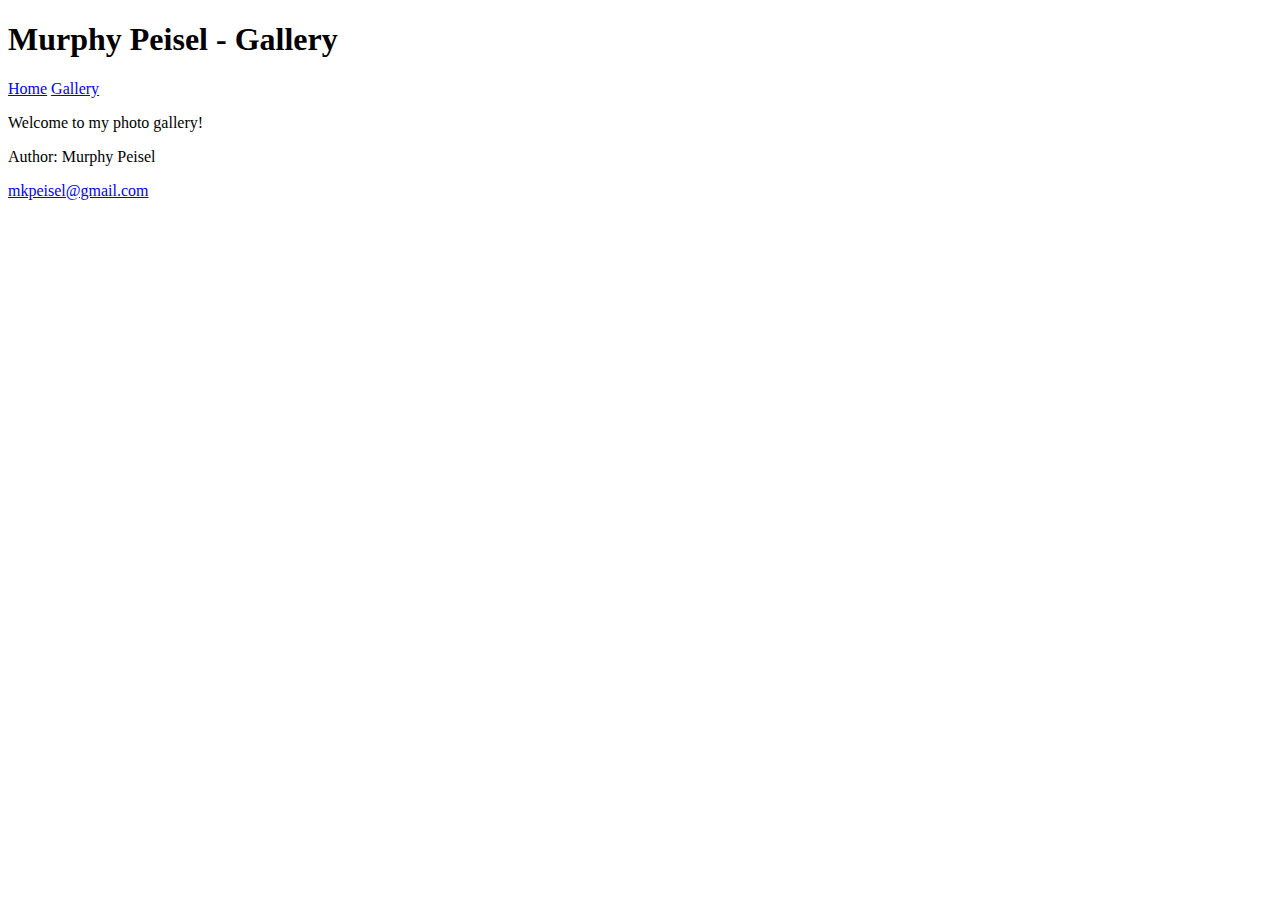
==== gallery/index.html @ fd10c292 "style gallery" ====
<!DOCTYPE html>
<html>
  <!--Head content-->
  <head>
    <title>Murphy Peisel</title>
    <meta name = "keywords" content = "Software Engineering, Photography, Resume"/>
    <meta name = "description" content = "Gallery of Murphy Peisel's photography."/>
    <meta name = "author" content = "Murphy Peisel"/>
    <meta http-equiv = "Content-Type" content = "text/html; charset = UTF-8"/>
    <link rel="icon" type="image/x-icon" sizes="32x32" href="/images/favicon.ico">
    <link rel="icon" type="image/png" sizes="32x32" href="/images/favicon-32x32.png">
    <link rel="icon" type="image/png" sizes="16x16" href="/images/favicon-16x16.png">
  </head>

  <!--Header content-->
  <div class="container">
    <header>
      <h1>Murphy Peisel - Gallery</h1>
      <nav>
        <a href="../">Home</a>
        <a href="/gallery/">Gallery</a>
      </nav>
    </header>
  </div>
  
  <!--Gallery page content.-->
  <main>
    <body>
      <p>Welcome to my photo gallery!</p>
    </body>
  </main>

  <!--Footer content-->
  <footer>
    <p>Author: Murphy Peisel</p>
    <a href="mailto:mkpeisel@gmail.com">mkpeisel@gmail.com</a></p>
  </footer>
</html>
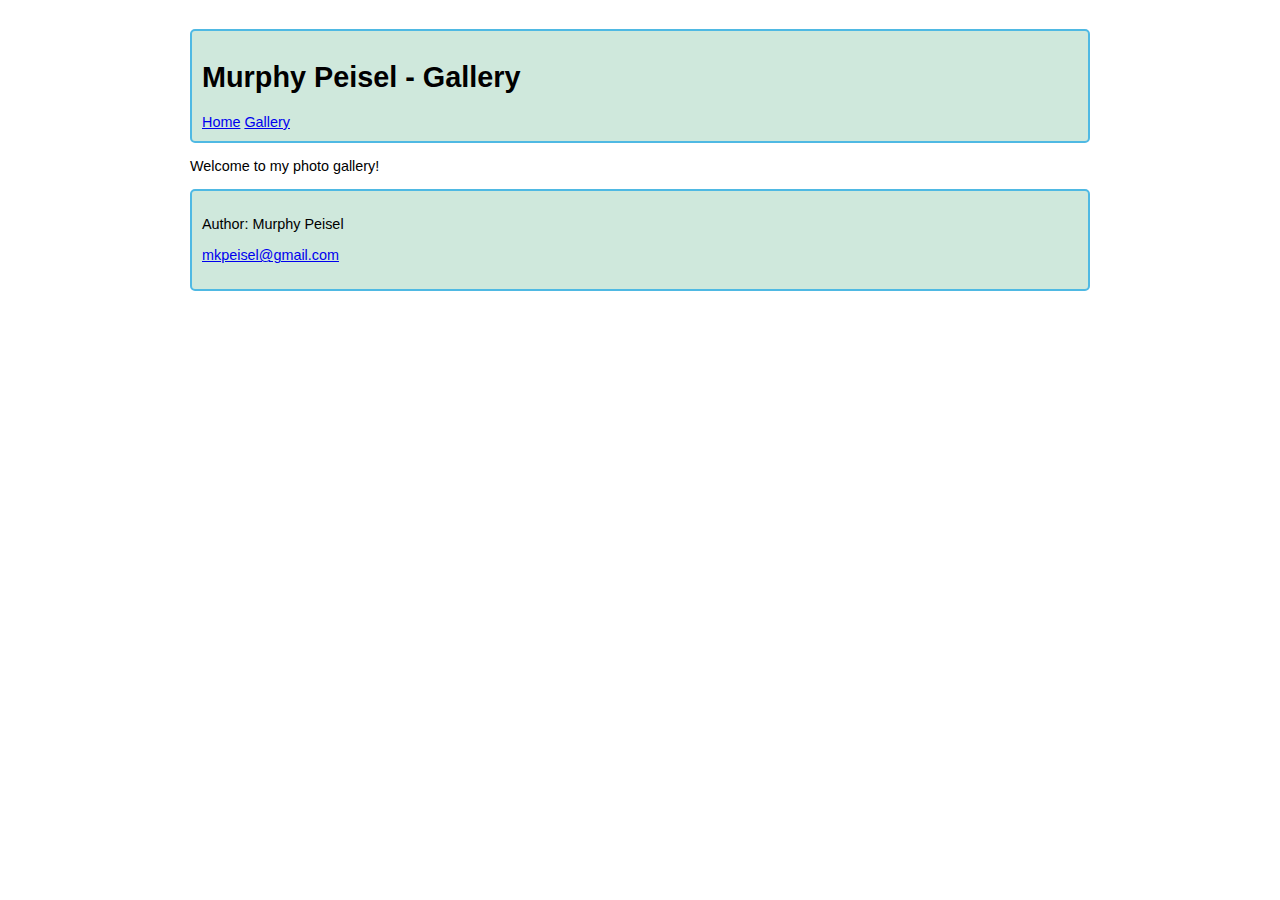
==== commit e3b04019: "fix gallery style" ====
--- a/gallery/index.html
+++ b/gallery/index.html
@@ -6,6 +6,7 @@
     <meta name = "keywords" content = "Software Engineering, Photography, Resume"/>
     <meta name = "description" content = "Gallery of Murphy Peisel's photography."/>
     <meta name = "author" content = "Murphy Peisel"/>
+    <link rel="stylesheet" href="../styles/index.css">
     <meta http-equiv = "Content-Type" content = "text/html; charset = UTF-8"/>
     <link rel="icon" type="image/x-icon" sizes="32x32" href="/images/favicon.ico">
     <link rel="icon" type="image/png" sizes="32x32" href="/images/favicon-32x32.png">
--- a/styles/index.css
+++ b/styles/index.css
@@ -0,0 +1,34 @@
+header {
+    grid-column: 1 / 3;
+    grid-row: 1;
+  }
+  
+  footer {
+    grid-column: 1 / 3;
+    grid-row: 3;
+  }
+  
+  body {
+    width: 90%;
+    max-width: 900px;
+    margin: 2em auto;
+    font:
+      0.9em/1.2 Arial,
+      Helvetica,
+      sans-serif;
+  }
+  
+  .container {
+    display: grid;
+    grid-template-columns: auto auto;
+    gap: 20px;
+  }
+  
+  header,
+  footer {
+    border-radius: 5px;
+    padding: 10px;
+    background-color: rgb(207 232 220);
+    border: 2px solid rgb(79 185 227);
+  } 
+  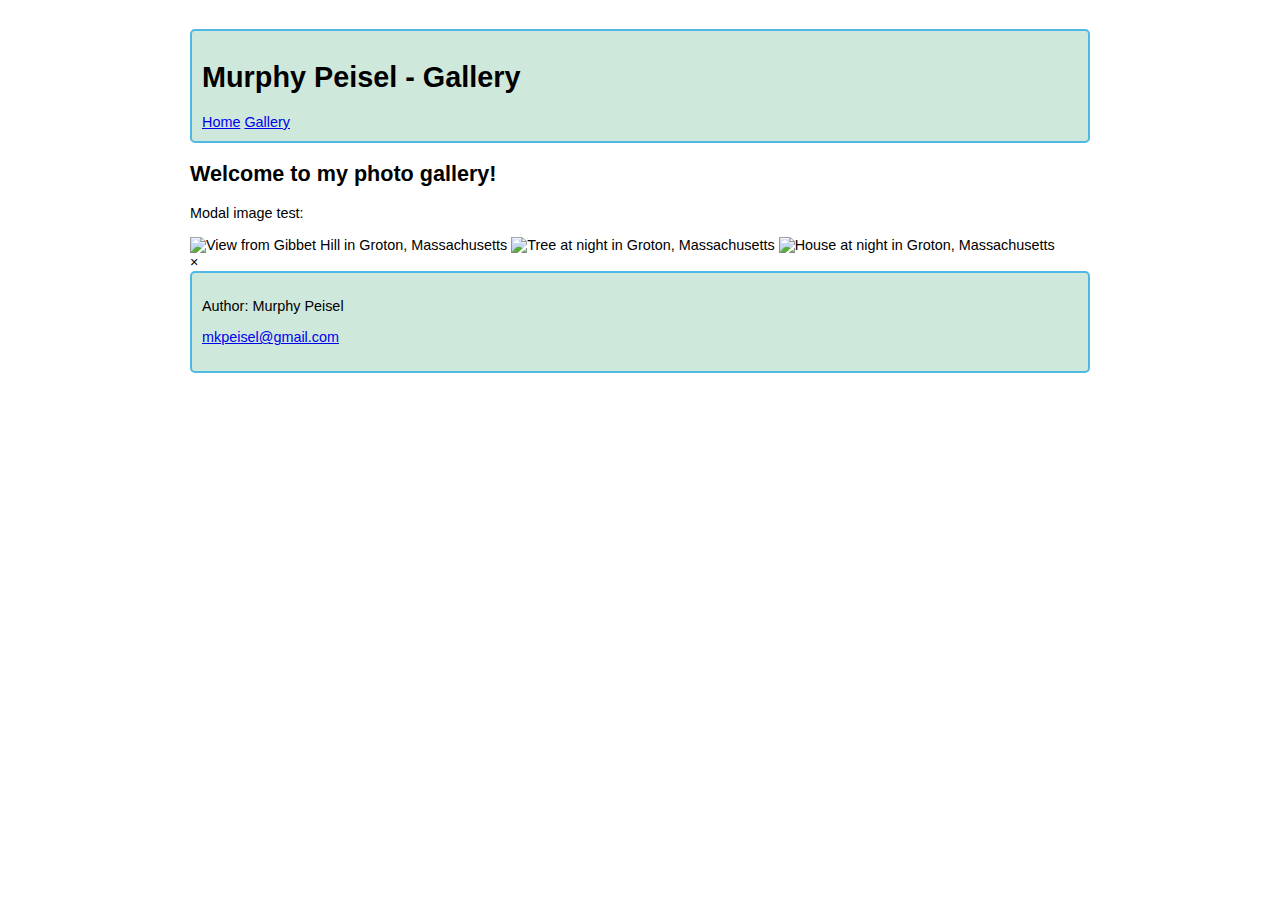
==== commit 69a26158: "add modal images to gallery" ====
--- a/gallery/index.html
+++ b/gallery/index.html
@@ -7,6 +7,7 @@
     <meta name = "description" content = "Gallery of Murphy Peisel's photography."/>
     <meta name = "author" content = "Murphy Peisel"/>
     <link rel="stylesheet" href="../styles/index.css">
+    <script src="../scripts/gallery.js"></script>
     <meta http-equiv = "Content-Type" content = "text/html; charset = UTF-8"/>
     <link rel="icon" type="image/x-icon" sizes="32x32" href="/images/favicon.ico">
     <link rel="icon" type="image/png" sizes="32x32" href="/images/favicon-32x32.png">
@@ -27,8 +28,16 @@
   <!--Gallery page content.-->
   <main>
     <body>
-      <p>Welcome to my photo gallery!</p>
-    </body>
+      <h2>Welcome to my photo gallery!</h2>
+      <p>Modal image test:</p>
+      <img class="myImages" id="myImg" src="../images/groton.jpg" alt="View from Gibbet Hill in Groton, Massachusetts" width="300" height="200">
+      <img class="myImages" id="myImg" src="../images/tree_night.jpg" alt="Tree at night in Groton, Massachusetts" width="300" height="200">
+      <img class="myImages" id="myImg" src="../images/house_night.jpg" alt="House at night in Groton, Massachusetts" width="300" height="200">
+      <div id="myModal" class="modal">
+        <span class="close">&times;</span>
+        <img class="modal-content" id="img01">
+        <div id="caption"></div>
+      </div>
   </main>
 
   <!--Footer content-->
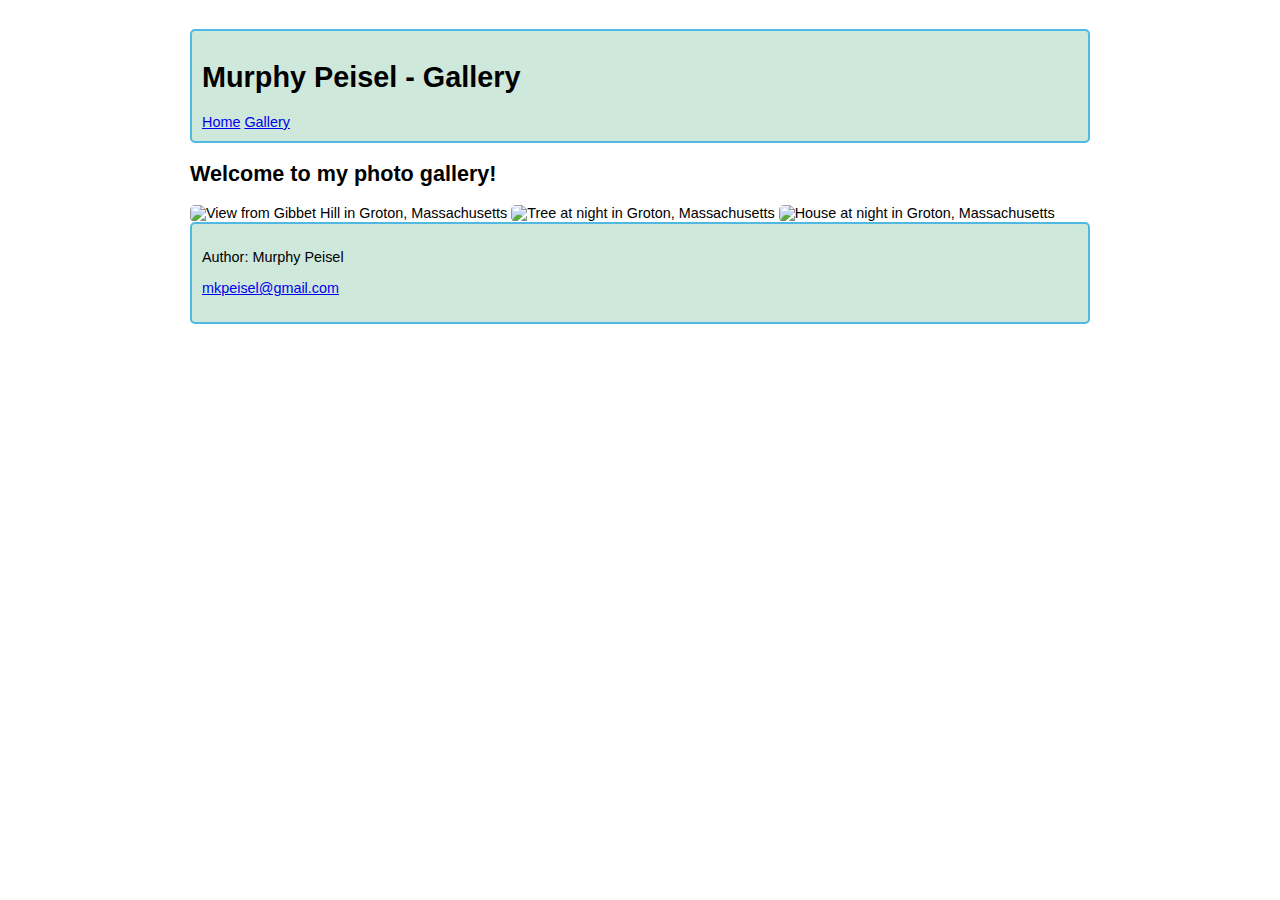
==== commit e4c87a3c: "added new ways to exit modal image" ====
--- a/gallery/index.html
+++ b/gallery/index.html
@@ -6,8 +6,7 @@
     <meta name = "keywords" content = "Software Engineering, Photography, Resume"/>
     <meta name = "description" content = "Gallery of Murphy Peisel's photography."/>
     <meta name = "author" content = "Murphy Peisel"/>
-    <link rel="stylesheet" href="../styles/index.css">
-    <script src="../scripts/gallery.js"></script>
+    <link rel="stylesheet" href="../styles/gallery.css">
     <meta http-equiv = "Content-Type" content = "text/html; charset = UTF-8"/>
     <link rel="icon" type="image/x-icon" sizes="32x32" href="/images/favicon.ico">
     <link rel="icon" type="image/png" sizes="32x32" href="/images/favicon-32x32.png">
@@ -28,16 +27,17 @@
   <!--Gallery page content.-->
   <main>
     <body>
-      <h2>Welcome to my photo gallery!</h2>
-      <p>Modal image test:</p>
-      <img class="myImages" id="myImg" src="../images/groton.jpg" alt="View from Gibbet Hill in Groton, Massachusetts" width="300" height="200">
-      <img class="myImages" id="myImg" src="../images/tree_night.jpg" alt="Tree at night in Groton, Massachusetts" width="300" height="200">
-      <img class="myImages" id="myImg" src="../images/house_night.jpg" alt="House at night in Groton, Massachusetts" width="300" height="200">
-      <div id="myModal" class="modal">
-        <span class="close">&times;</span>
-        <img class="modal-content" id="img01">
-        <div id="caption"></div>
-      </div>
+        <h2>Welcome to my photo gallery!</h2>
+        <img class="myImages" id="myImg" src="../images/groton.jpg" alt="View from Gibbet Hill in Groton, Massachusetts" width="300" height="200">
+        <img class="myImages" id="myImg" src="../images/tree_night.jpg" alt="Tree at night in Groton, Massachusetts" width="300" height="200">
+        <img class="myImages" id="myImg" src="../images/house_night.jpg" alt="House at night in Groton, Massachusetts" width="300" height="200">
+        <div id="myModal" class="modal">
+          <span class="close">&times;</span>
+          <img class="modal-content" id="img01">
+          <div id="caption"></div>
+        </div>
+        <script src="../scripts/gallery.js" defer></script>
+      </body>
   </main>
 
   <!--Footer content-->
--- a/styles/gallery.css
+++ b/styles/gallery.css
@@ -0,0 +1,118 @@
+/*GENERAL CSS*/
+header {
+    grid-column: 1 / 3;
+    grid-row: 1;
+  }
+  
+  footer {
+    grid-column: 1 / 3;
+    grid-row: 3;
+  }
+  
+  body {
+    width: 90%;
+    max-width: 900px;
+    margin: 2em auto;
+    font:
+      0.9em/1.2 Arial,
+      Helvetica,
+      sans-serif;
+  }
+  
+  .container {
+    display: grid;
+    grid-template-columns: auto auto;
+    gap: 20px;
+  }
+  
+  header,
+  footer {
+    border-radius: 5px;
+    padding: 10px;
+    background-color: rgb(207 232 220);
+    border: 2px solid rgb(79 185 227);
+  } 
+  
+/*MODAL IMAGE CSS*/
+#myImg {
+    border-radius: 5px;
+    cursor: pointer;
+    transition: 0.3s;
+  }
+  
+  #myImg:hover {
+    opacity: 0.7;
+  }
+  
+  .modal {
+    display: none;
+    /* Hidden by default */
+    position: fixed;
+    /* Stay in place */
+    z-index: 1;
+    /* Sit on top */
+    padding-top: 100px;
+    /* Location of the box */
+    left: 0;
+    top: 0;
+    width: 100%;
+    /* Full width */
+    height: 100%;
+    /* Full height */
+    overflow: auto;
+    /* Enable scroll if needed */
+    background-color: rgb(0, 0, 0);
+    /* Fallback color */
+    background-color: rgba(0, 0, 0, 0.9);
+    /* Black w/ opacity */
+  }
+  
+  .modal-content {
+    margin: auto;
+    display: block;
+    width: 80%;
+    max-width: 700px;
+  }
+  
+  #caption {
+    margin: auto;
+    display: block;
+    width: 80%;
+    max-width: 700px;
+    text-align: center;
+    color: #ccc;
+    padding: 10px 0;
+    height: 150px;
+  }
+  
+  @keyframes zoom {
+    from {
+      transform: scale(0)
+    }
+    to {
+      transform: scale(1)
+    }
+  }
+  
+  .close {
+    position: absolute;
+    top: 15px;
+    right: 35px;
+    color: #f1f1f1;
+    font-size: 40px;
+    font-weight: bold;
+    transition: 0.3s;
+  }
+  
+  .close:hover,
+  .close:focus {
+    color: #bbb;
+    text-decoration: none;
+    cursor: pointer;
+  }
+  
+  @media only screen and (max-width: 700px) {
+    .modal-content {
+      width: 100%;
+    }
+  }
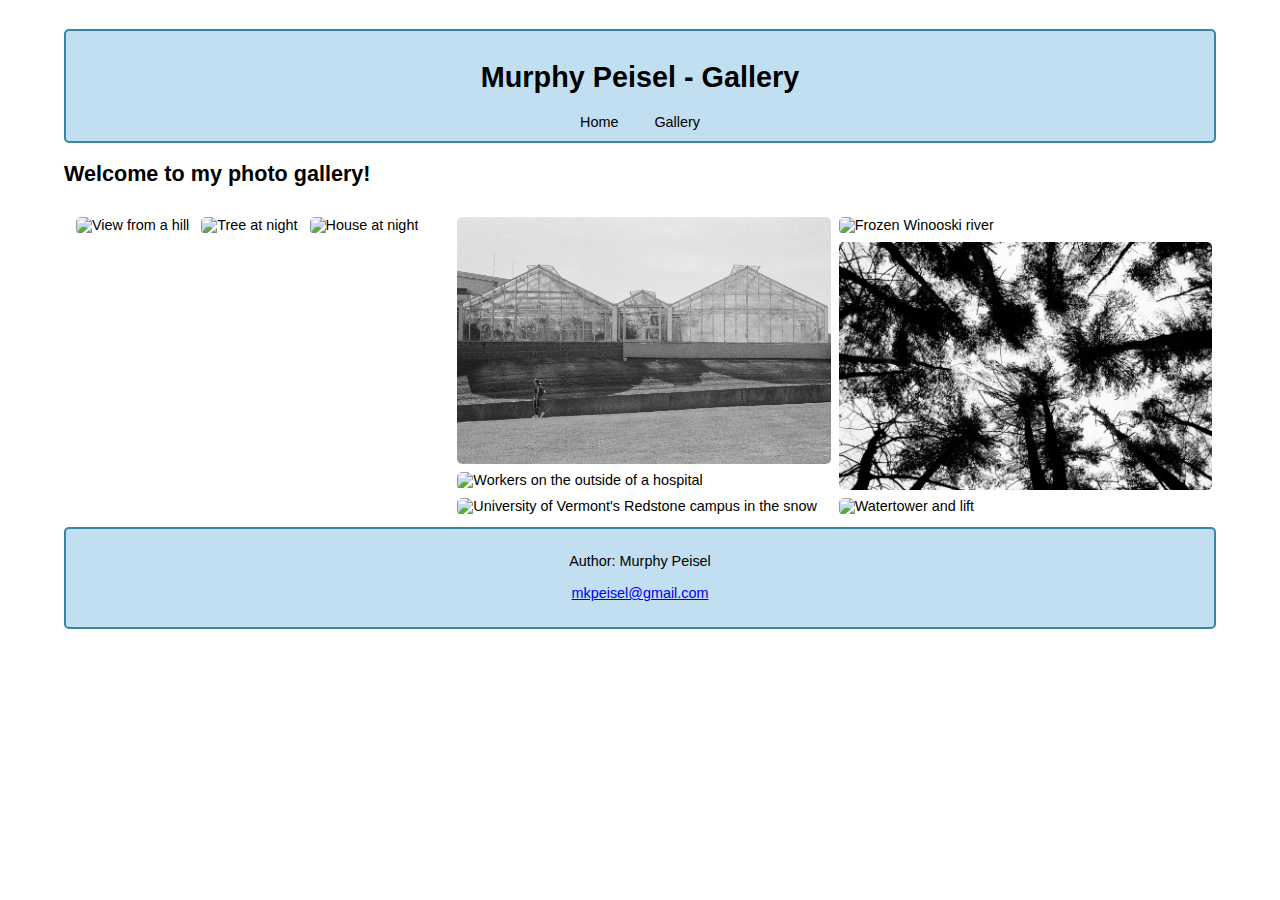
==== commit 1ec8395e: "create responsive image gallery" ====
--- a/gallery/index.html
+++ b/gallery/index.html
@@ -1,48 +1,67 @@
 <!DOCTYPE html>
-<html>
-  <!--Head content-->
-  <head>
-    <title>Murphy Peisel</title>
-    <meta name = "keywords" content = "Software Engineering, Photography, Resume"/>
-    <meta name = "description" content = "Gallery of Murphy Peisel's photography."/>
-    <meta name = "author" content = "Murphy Peisel"/>
-    <link rel="stylesheet" href="../styles/gallery.css">
-    <meta http-equiv = "Content-Type" content = "text/html; charset = UTF-8"/>
-    <link rel="icon" type="image/x-icon" sizes="32x32" href="/images/favicon.ico">
-    <link rel="icon" type="image/png" sizes="32x32" href="/images/favicon-32x32.png">
-    <link rel="icon" type="image/png" sizes="16x16" href="/images/favicon-16x16.png">
-  </head>
+<html lang="en">
+<!--Head content-->
 
-  <!--Header content-->
-  <div class="container">
-    <header>
-      <h1>Murphy Peisel - Gallery</h1>
-      <nav>
-        <a href="../">Home</a>
-        <a href="/gallery/">Gallery</a>
-      </nav>
-    </header>
-  </div>
-  
-  <!--Gallery page content.-->
-  <main>
-    <body>
-        <h2>Welcome to my photo gallery!</h2>
-        <img class="myImages" id="myImg" src="../images/groton.jpg" alt="View from Gibbet Hill in Groton, Massachusetts" width="300" height="200">
-        <img class="myImages" id="myImg" src="../images/tree_night.jpg" alt="Tree at night in Groton, Massachusetts" width="300" height="200">
-        <img class="myImages" id="myImg" src="../images/house_night.jpg" alt="House at night in Groton, Massachusetts" width="300" height="200">
-        <div id="myModal" class="modal">
-          <span class="close">&times;</span>
-          <img class="modal-content" id="img01">
-          <div id="caption"></div>
-        </div>
-        <script src="../scripts/gallery.js" defer></script>
-      </body>
-  </main>
+<head>
+  <title>Murphy Peisel</title>
+  <meta name="keywords" content="Software Engineering, Photography, Resume" />
+  <meta name="description" content="Gallery of Murphy Peisel's photography." />
+  <meta name="author" content="Murphy Peisel" />
+  <meta name="viewport" content="width=device-width, initial-scale=1.0">
+  <meta http-equiv="Content-Type" content="text/html; charset = UTF-8" />
+  <link rel="stylesheet" href="../styles/gallery.css">
+  <link rel="icon" type="image/x-icon" sizes="32x32" href="/images/favicon.ico">
+  <link rel="icon" type="image/png" sizes="32x32" href="/images/favicon-32x32.png">
+  <link rel="icon" type="image/png" sizes="16x16" href="/images/favicon-16x16.png">
+</head>
 
-  <!--Footer content-->
-  <footer>
-    <p>Author: Murphy Peisel</p>
-    <a href="mailto:mkpeisel@gmail.com">mkpeisel@gmail.com</a></p>
-  </footer>
+<!--Header content-->
+<div class="container">
+  <header>
+    <h1>Murphy Peisel - Gallery</h1>
+    <nav>
+      <a href="../">Home</a>
+      <a href="/gallery/">Gallery</a>
+    </nav>
+  </header>
+</div>
+
+<!--Gallery page content.-->
+<main>
+
+  <body>
+    <h2>Welcome to my photo gallery!</h2>
+    <div class="row">
+      <div class="column">
+        <img class="myImages" id="myImg" src="../images/groton.jpg" alt="View from a hill">
+        <img class="myImages" id="myImg" src="../images/tree_night.jpg" alt="Tree at night">
+        <img class="myImages" id="myImg" src="../images/house_night.jpg" alt="House at night">
+      </div>
+      <div class="column">
+        <img class="myImages" id="myImg" src="../images/greenhouse.jpg" alt="Student walking by a greenhouse">
+        <img class="myImages" id="myImg" src="../images/hospital.jpg" alt="Workers on the outside of a hospital">
+        <img class="myImages" id="myImg" src="../images/redstone.jpg"
+          alt="University of Vermont's Redstone campus in the snow">
+      </div>
+      <div class="column">
+        <img class="myImages" id="myImg" src="../images/river.jpg" alt="Frozen Winooski river">
+        <img class="myImages" id="myImg" src="../images/trees.jpg" alt="Trees">
+        <img class="myImages" id="myImg" src="../images/watertower.jpg" alt="Watertower and lift">
+      </div>
+    </div>
+    <div id="myModal" class="modal">
+      <span class="close">&times;</span>
+      <img class="modal-content" id="img01">
+      <div id="caption"></div>
+    </div>
+    <script src="../scripts/gallery.js" defer></script>
+  </body>
+</main>
+
+<!--Footer content-->
+<footer>
+  <p>Author: Murphy Peisel</p>
+  <a href="mailto:mkpeisel@gmail.com">mkpeisel@gmail.com</a></p>
+</footer>
+
 </html>--- a/styles/gallery.css
+++ b/styles/gallery.css
@@ -1,118 +1,164 @@
+:root {
+  --primarycolor: #88CCF1;
+  --secondarycolor: #C1DFF0;
+  --tertiarycolor: #3587A4;
+  --quaternarycolor: #2D848A;
+}
+
 /*GENERAL CSS*/
 header {
-    grid-column: 1 / 3;
-    grid-row: 1;
+  grid-column: 1 / 3;
+  grid-row: 1;
+  text-align: center;
+}
+
+footer {
+  grid-column: 1 / 3;
+  grid-row: 3;
+}
+
+body {
+  width: 90%;
+  max-width: 1280px;
+  margin: 2em auto;
+  font:
+    0.9em/1.2 Arial,
+    Helvetica,
+    sans-serif;
+}
+
+.container {
+  display: grid;
+  grid-template-columns: auto auto;
+  gap: 20px;
+}
+
+header,
+footer {
+  border-radius: 5px;
+  padding: 10px;
+  background-color: var(--secondarycolor);
+  border: 2px solid var(--tertiarycolor);
+  text-align: center;
+}
+
+nav a {
+  display: inline;
+  color: black;
+  text-align: center;
+  padding: 14px 16px;
+  text-decoration: none;
+}
+
+/*IMAGE GALLERY FLEXBOX CSS*/
+.row {
+  display: flex;
+  flex-wrap: wrap;
+  padding: 4px;
+}
+
+/* Create three equal columns that sits next to each other */
+.column {
+  flex: 32%;
+  max-width: 33%;
+  padding: 4px;
+}
+
+.column img {
+  margin: 4px;
+  vertical-align: middle;
+  width: 100%;
+}
+
+/* Makes the three columns stack on top of each other instead of next to each other */
+@media screen and (max-width: 600px) {
+  .column {
+    flex: 100%;
+    max-width: 100%;
   }
-  
-  footer {
-    grid-column: 1 / 3;
-    grid-row: 3;
-  }
-  
-  body {
-    width: 90%;
-    max-width: 900px;
-    margin: 2em auto;
-    font:
-      0.9em/1.2 Arial,
-      Helvetica,
-      sans-serif;
-  }
-  
-  .container {
-    display: grid;
-    grid-template-columns: auto auto;
-    gap: 20px;
-  }
-  
-  header,
-  footer {
-    border-radius: 5px;
-    padding: 10px;
-    background-color: rgb(207 232 220);
-    border: 2px solid rgb(79 185 227);
-  } 
-  
+}
+
 /*MODAL IMAGE CSS*/
 #myImg {
-    border-radius: 5px;
-    cursor: pointer;
-    transition: 0.3s;
+  border-radius: 5px;
+  cursor: pointer;
+  transition: 0.3s;
+}
+
+#myImg:hover {
+  opacity: 0.7;
+}
+
+.modal {
+  display: none;
+  /* Hidden by default */
+  position: fixed;
+  /* Stay in place */
+  z-index: 1;
+  /* Sit on top */
+  padding-top: 100px;
+  /* Location of the box */
+  left: 0;
+  top: 0;
+  width: 100%;
+  /* Full width */
+  height: 100%;
+  /* Full height */
+  overflow: auto;
+  /* Enable scroll if needed */
+  background-color: rgb(0, 0, 0);
+  /* Fallback color */
+  background-color: rgba(0, 0, 0, 0.9);
+  /* Black w/ opacity */
+}
+
+.modal-content {
+  margin: auto;
+  display: block;
+  width: 80%;
+  max-width: 1280px;
+}
+
+#caption {
+  margin: auto;
+  display: block;
+  width: 80%;
+  max-width: 700px;
+  text-align: center;
+  color: #ccc;
+  padding: 10px 0;
+  height: 150px;
+}
+
+@keyframes zoom {
+  from {
+    transform: scale(0)
   }
-  
-  #myImg:hover {
-    opacity: 0.7;
+
+  to {
+    transform: scale(1)
   }
-  
-  .modal {
-    display: none;
-    /* Hidden by default */
-    position: fixed;
-    /* Stay in place */
-    z-index: 1;
-    /* Sit on top */
-    padding-top: 100px;
-    /* Location of the box */
-    left: 0;
-    top: 0;
+}
+
+.close {
+  position: absolute;
+  top: 15px;
+  right: 35px;
+  color: #f1f1f1;
+  font-size: 40px;
+  font-weight: bold;
+  transition: 0.3s;
+}
+
+.close:hover,
+.close:focus {
+  color: #bbb;
+  text-decoration: none;
+  cursor: pointer;
+}
+
+@media only screen and (max-width: 700px) {
+  .modal-content {
     width: 100%;
-    /* Full width */
-    height: 100%;
-    /* Full height */
-    overflow: auto;
-    /* Enable scroll if needed */
-    background-color: rgb(0, 0, 0);
-    /* Fallback color */
-    background-color: rgba(0, 0, 0, 0.9);
-    /* Black w/ opacity */
   }
-  
-  .modal-content {
-    margin: auto;
-    display: block;
-    width: 80%;
-    max-width: 700px;
-  }
-  
-  #caption {
-    margin: auto;
-    display: block;
-    width: 80%;
-    max-width: 700px;
-    text-align: center;
-    color: #ccc;
-    padding: 10px 0;
-    height: 150px;
-  }
-  
-  @keyframes zoom {
-    from {
-      transform: scale(0)
-    }
-    to {
-      transform: scale(1)
-    }
-  }
-  
-  .close {
-    position: absolute;
-    top: 15px;
-    right: 35px;
-    color: #f1f1f1;
-    font-size: 40px;
-    font-weight: bold;
-    transition: 0.3s;
-  }
-  
-  .close:hover,
-  .close:focus {
-    color: #bbb;
-    text-decoration: none;
-    cursor: pointer;
-  }
-  
-  @media only screen and (max-width: 700px) {
-    .modal-content {
-      width: 100%;
-    }
-  }
+}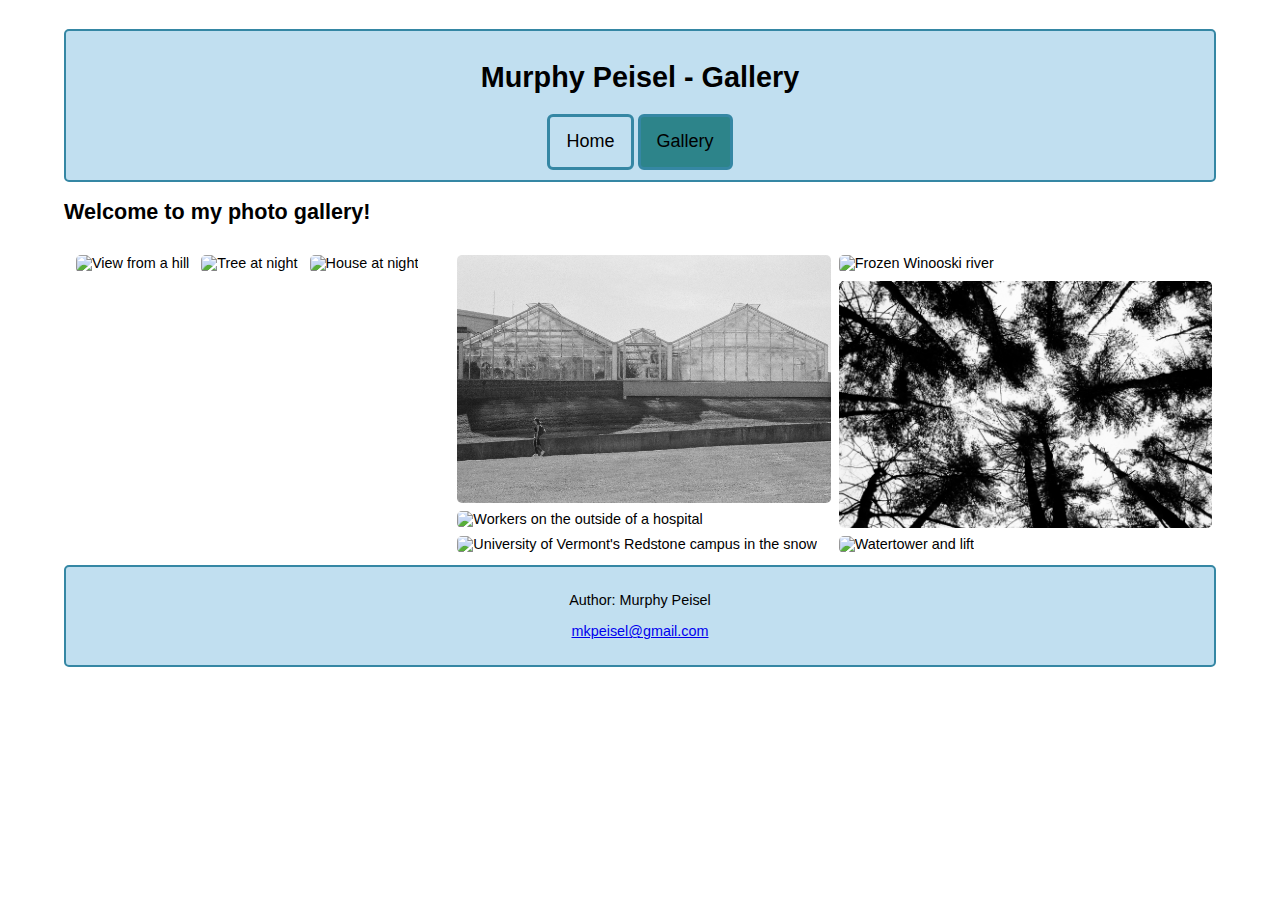
==== commit 7236d72f: "add boxes to navbar" ====
--- a/gallery/index.html
+++ b/gallery/index.html
@@ -21,7 +21,7 @@
     <h1>Murphy Peisel - Gallery</h1>
     <nav>
       <a href="../">Home</a>
-      <a href="/gallery/">Gallery</a>
+      <a class ="active" href="/gallery/">Gallery</a>
     </nav>
   </header>
 </div>
--- a/styles/gallery.css
+++ b/styles/gallery.css
@@ -3,6 +3,7 @@
   --secondarycolor: #C1DFF0;
   --tertiarycolor: #3587A4;
   --quaternarycolor: #2D848A;
+  --quinarycolor: #8ba0bd;
 }
 
 /*GENERAL CSS*/
@@ -43,13 +44,23 @@
 }
 
 nav a {
-  display: inline;
+  display: inline-block;
   color: black;
   text-align: center;
   padding: 14px 16px;
   text-decoration: none;
+  font-size: 18px;
+  border: 3px solid var(--tertiarycolor);
+  border-radius: 6px
 }
 
+nav a:hover:not(.active){
+  background-color: var(--quinarycolor);
+}
+
+.active {
+  background-color: var(--quaternarycolor);
+}
 /*IMAGE GALLERY FLEXBOX CSS*/
 .row {
   display: flex;
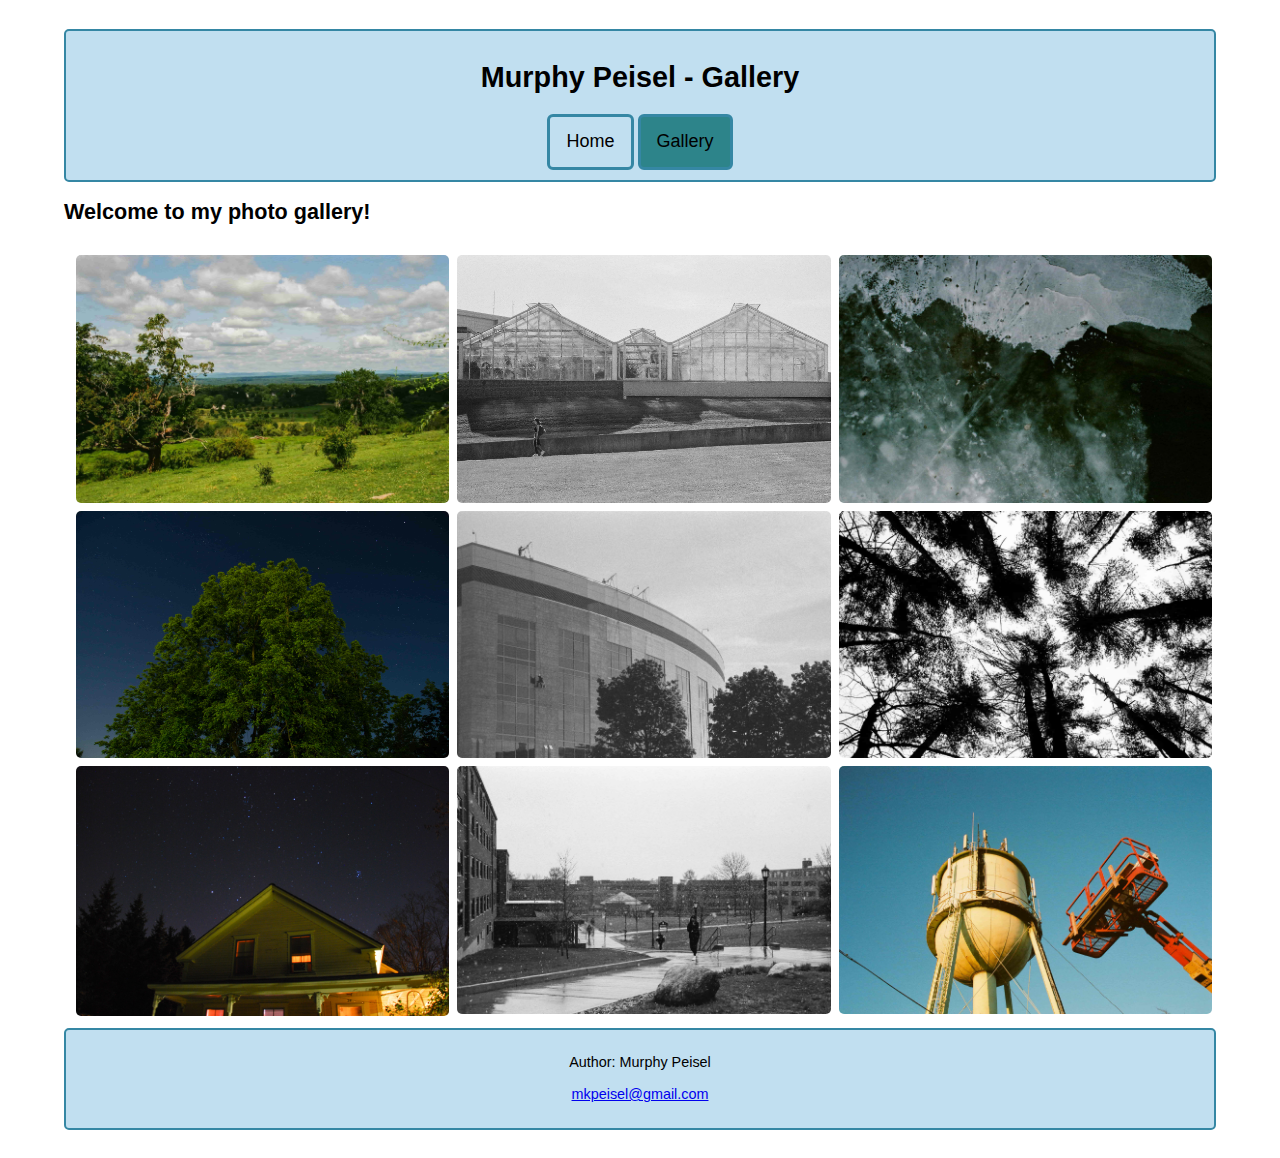
==== commit 64a23287: "decrease img sizes" ====
--- a/gallery/index.html
+++ b/gallery/index.html
@@ -1,67 +1,67 @@
-<!DOCTYPE html>
-<html lang="en">
-<!--Head content-->
-
-<head>
-  <title>Murphy Peisel</title>
-  <meta name="keywords" content="Software Engineering, Photography, Resume" />
-  <meta name="description" content="Gallery of Murphy Peisel's photography." />
-  <meta name="author" content="Murphy Peisel" />
-  <meta name="viewport" content="width=device-width, initial-scale=1.0">
-  <meta http-equiv="Content-Type" content="text/html; charset = UTF-8" />
-  <link rel="stylesheet" href="../styles/gallery.css">
-  <link rel="icon" type="image/x-icon" sizes="32x32" href="/images/favicon.ico">
-  <link rel="icon" type="image/png" sizes="32x32" href="/images/favicon-32x32.png">
-  <link rel="icon" type="image/png" sizes="16x16" href="/images/favicon-16x16.png">
-</head>
-
-<!--Header content-->
-<div class="container">
-  <header>
-    <h1>Murphy Peisel - Gallery</h1>
-    <nav>
-      <a href="../">Home</a>
-      <a class ="active" href="/gallery/">Gallery</a>
-    </nav>
-  </header>
-</div>
-
-<!--Gallery page content.-->
-<main>
-
-  <body>
-    <h2>Welcome to my photo gallery!</h2>
-    <div class="row">
-      <div class="column">
-        <img class="myImages" id="myImg" src="../images/groton.jpg" alt="View from a hill">
-        <img class="myImages" id="myImg" src="../images/tree_night.jpg" alt="Tree at night">
-        <img class="myImages" id="myImg" src="../images/house_night.jpg" alt="House at night">
-      </div>
-      <div class="column">
-        <img class="myImages" id="myImg" src="../images/greenhouse.jpg" alt="Student walking by a greenhouse">
-        <img class="myImages" id="myImg" src="../images/hospital.jpg" alt="Workers on the outside of a hospital">
-        <img class="myImages" id="myImg" src="../images/redstone.jpg"
-          alt="University of Vermont's Redstone campus in the snow">
-      </div>
-      <div class="column">
-        <img class="myImages" id="myImg" src="../images/river.jpg" alt="Frozen Winooski river">
-        <img class="myImages" id="myImg" src="../images/trees.jpg" alt="Trees">
-        <img class="myImages" id="myImg" src="../images/watertower.jpg" alt="Watertower and lift">
-      </div>
-    </div>
-    <div id="myModal" class="modal">
-      <span class="close">&times;</span>
-      <img class="modal-content" id="img01">
-      <div id="caption"></div>
-    </div>
-    <script src="../scripts/gallery.js" defer></script>
-  </body>
-</main>
-
-<!--Footer content-->
-<footer>
-  <p>Author: Murphy Peisel</p>
-  <a href="mailto:mkpeisel@gmail.com">mkpeisel@gmail.com</a></p>
-</footer>
-
+<!DOCTYPE html>
+<html lang="en">
+<!--Head content-->
+
+<head>
+  <title>Murphy Peisel</title>
+  <meta name="keywords" content="Software Engineering, Photography, Resume" />
+  <meta name="description" content="Gallery of Murphy Peisel's photography." />
+  <meta name="author" content="Murphy Peisel" />
+  <meta name="viewport" content="width=device-width, initial-scale=1.0">
+  <meta http-equiv="Content-Type" content="text/html; charset = UTF-8" />
+  <link rel="stylesheet" href="../styles/gallery.css">
+  <link rel="icon" type="image/x-icon" sizes="32x32" href="/images/favicon.ico">
+  <link rel="icon" type="image/png" sizes="32x32" href="/images/favicon-32x32.png">
+  <link rel="icon" type="image/png" sizes="16x16" href="/images/favicon-16x16.png">
+</head>
+
+<!--Header content-->
+<div class="container">
+  <header>
+    <h1>Murphy Peisel - Gallery</h1>
+    <nav>
+      <a href="../">Home</a>
+      <a class ="active" href="/gallery/">Gallery</a>
+    </nav>
+  </header>
+</div>
+
+<!--Gallery page content.-->
+<main>
+
+  <body>
+    <h2>Welcome to my photo gallery!</h2>
+    <div class="row">
+      <div class="column">
+        <img class="myImages" id="myImg" src="../images/groton-min.jpg" alt="View from a hill">
+        <img class="myImages" id="myImg" src="../images/tree_night-min.jpg" alt="Tree at night">
+        <img class="myImages" id="myImg" src="../images/house_night-min.jpg" alt="House at night">
+      </div>
+      <div class="column">
+        <img class="myImages" id="myImg" src="../images/greenhouse-min.jpg" alt="Student walking by a greenhouse">
+        <img class="myImages" id="myImg" src="../images/hospital-min.jpg" alt="Workers on the outside of a hospital">
+        <img class="myImages" id="myImg" src="../images/redstone-min.jpg"
+          alt="University of Vermont's Redstone campus in the snow">
+      </div>
+      <div class="column">
+        <img class="myImages" id="myImg" src="../images/river-min.jpg" alt="Frozen Winooski river">
+        <img class="myImages" id="myImg" src="../images/trees-min.jpg" alt="Trees">
+        <img class="myImages" id="myImg" src="../images/watertower-min.jpg" alt="Watertower and lift">
+      </div>
+    </div>
+    <div id="myModal" class="modal">
+      <span class="close">&times;</span>
+      <img class="modal-content" id="img01">
+      <div id="caption"></div>
+    </div>
+    <script src="../scripts/gallery.js" defer></script>
+  </body>
+</main>
+
+<!--Footer content-->
+<footer>
+  <p>Author: Murphy Peisel</p>
+  <a href="mailto:mkpeisel@gmail.com">mkpeisel@gmail.com</a></p>
+</footer>
+
 </html>--- a/styles/gallery.css
+++ b/styles/gallery.css
@@ -1,175 +1,181 @@
-:root {
-  --primarycolor: #88CCF1;
-  --secondarycolor: #C1DFF0;
-  --tertiarycolor: #3587A4;
-  --quaternarycolor: #2D848A;
-  --quinarycolor: #8ba0bd;
-}
-
-/*GENERAL CSS*/
-header {
-  grid-column: 1 / 3;
-  grid-row: 1;
-  text-align: center;
-}
-
-footer {
-  grid-column: 1 / 3;
-  grid-row: 3;
-}
-
-body {
-  width: 90%;
-  max-width: 1280px;
-  margin: 2em auto;
-  font:
-    0.9em/1.2 Arial,
-    Helvetica,
-    sans-serif;
-}
-
-.container {
-  display: grid;
-  grid-template-columns: auto auto;
-  gap: 20px;
-}
-
-header,
-footer {
-  border-radius: 5px;
-  padding: 10px;
-  background-color: var(--secondarycolor);
-  border: 2px solid var(--tertiarycolor);
-  text-align: center;
-}
-
-nav a {
-  display: inline-block;
-  color: black;
-  text-align: center;
-  padding: 14px 16px;
-  text-decoration: none;
-  font-size: 18px;
-  border: 3px solid var(--tertiarycolor);
-  border-radius: 6px
-}
-
-nav a:hover:not(.active){
-  background-color: var(--quinarycolor);
-}
-
-.active {
-  background-color: var(--quaternarycolor);
-}
-/*IMAGE GALLERY FLEXBOX CSS*/
-.row {
-  display: flex;
-  flex-wrap: wrap;
-  padding: 4px;
-}
-
-/* Create three equal columns that sits next to each other */
-.column {
-  flex: 32%;
-  max-width: 33%;
-  padding: 4px;
-}
-
-.column img {
-  margin: 4px;
-  vertical-align: middle;
-  width: 100%;
-}
-
-/* Makes the three columns stack on top of each other instead of next to each other */
-@media screen and (max-width: 600px) {
-  .column {
-    flex: 100%;
-    max-width: 100%;
-  }
-}
-
-/*MODAL IMAGE CSS*/
-#myImg {
-  border-radius: 5px;
-  cursor: pointer;
-  transition: 0.3s;
-}
-
-#myImg:hover {
-  opacity: 0.7;
-}
-
-.modal {
-  display: none;
-  /* Hidden by default */
-  position: fixed;
-  /* Stay in place */
-  z-index: 1;
-  /* Sit on top */
-  padding-top: 100px;
-  /* Location of the box */
-  left: 0;
-  top: 0;
-  width: 100%;
-  /* Full width */
-  height: 100%;
-  /* Full height */
-  overflow: auto;
-  /* Enable scroll if needed */
-  background-color: rgb(0, 0, 0);
-  /* Fallback color */
-  background-color: rgba(0, 0, 0, 0.9);
-  /* Black w/ opacity */
-}
-
-.modal-content {
-  margin: auto;
-  display: block;
-  width: 80%;
-  max-width: 1280px;
-}
-
-#caption {
-  margin: auto;
-  display: block;
-  width: 80%;
-  max-width: 700px;
-  text-align: center;
-  color: #ccc;
-  padding: 10px 0;
-  height: 150px;
-}
-
-@keyframes zoom {
-  from {
-    transform: scale(0)
-  }
-
-  to {
-    transform: scale(1)
-  }
-}
-
-.close {
-  position: absolute;
-  top: 15px;
-  right: 35px;
-  color: #f1f1f1;
-  font-size: 40px;
-  font-weight: bold;
-  transition: 0.3s;
-}
-
-.close:hover,
-.close:focus {
-  color: #bbb;
-  text-decoration: none;
-  cursor: pointer;
-}
-
-@media only screen and (max-width: 700px) {
-  .modal-content {
-    width: 100%;
-  }
+:root {
+  --primarycolor: #88CCF1;
+  --secondarycolor: #C1DFF0;
+  --tertiarycolor: #3587A4;
+  --quaternarycolor: #2D848A;
+  --quinarycolor: #8ba0bd;
+}
+
+/*GENERAL CSS*/
+header {
+  grid-column: 1 / 3;
+  grid-row: 1;
+  text-align: center;
+}
+
+footer {
+  grid-column: 1 / 3;
+  grid-row: 3;
+}
+
+body {
+  width: 90%;
+  max-width: 1280px;
+  margin: 2em auto;
+  font:
+    0.9em/1.2 Arial,
+    Helvetica,
+    sans-serif;
+}
+
+.container {
+  display: grid;
+  grid-template-columns: auto auto;
+  gap: 20px;
+}
+
+header,
+footer {
+  border-radius: 5px;
+  padding: 10px;
+  background-color: var(--secondarycolor);
+  border: 2px solid var(--tertiarycolor);
+  text-align: center;
+}
+
+nav a {
+  display: inline-block;
+  color: black;
+  text-align: center;
+  padding: 14px 16px;
+  text-decoration: none;
+  font-size: 18px;
+  border: 3px solid var(--tertiarycolor);
+  border-radius: 6px
+}
+
+nav a:hover:not(.active){
+  background-color: var(--quinarycolor);
+}
+
+.active {
+  background-color: var(--quaternarycolor);
+}
+
+img {
+  height: auto;
+  background-color: var(--secondarycolor);
+  display: inline-block;
+}
+/*IMAGE GALLERY FLEXBOX CSS*/
+.row {
+  display: flex;
+  flex-wrap: wrap;
+  padding: 4px;
+}
+
+/* Create three equal columns that sits next to each other */
+.column {
+  flex: 32%;
+  max-width: 33%;
+  padding: 4px;
+}
+
+.column img {
+  margin: 4px;
+  vertical-align: middle;
+  width: 100%;
+}
+
+/* Makes the three columns stack on top of each other instead of next to each other */
+@media screen and (max-width: 600px) {
+  .column {
+    flex: 100%;
+    max-width: 100%;
+  }
+}
+
+/*MODAL IMAGE CSS*/
+#myImg {
+  border-radius: 5px;
+  cursor: pointer;
+  transition: 0.3s;
+}
+
+#myImg:hover {
+  opacity: 0.7;
+}
+
+.modal {
+  display: none;
+  /* Hidden by default */
+  position: fixed;
+  /* Stay in place */
+  z-index: 1;
+  /* Sit on top */
+  padding-top: 100px;
+  /* Location of the box */
+  left: 0;
+  top: 0;
+  width: 100%;
+  /* Full width */
+  height: 100%;
+  /* Full height */
+  overflow: auto;
+  /* Enable scroll if needed */
+  background-color: rgb(0, 0, 0);
+  /* Fallback color */
+  background-color: rgba(0, 0, 0, 0.9);
+  /* Black w/ opacity */
+}
+
+.modal-content {
+  margin: auto;
+  display: block;
+  width: 80%;
+  max-width: 1280px;
+}
+
+#caption {
+  margin: auto;
+  display: block;
+  width: 80%;
+  max-width: 700px;
+  text-align: center;
+  color: #ccc;
+  padding: 10px 0;
+  height: 150px;
+}
+
+@keyframes zoom {
+  from {
+    transform: scale(0)
+  }
+
+  to {
+    transform: scale(1)
+  }
+}
+
+.close {
+  position: absolute;
+  top: 15px;
+  right: 35px;
+  color: #f1f1f1;
+  font-size: 40px;
+  font-weight: bold;
+  transition: 0.3s;
+}
+
+.close:hover,
+.close:focus {
+  color: #bbb;
+  text-decoration: none;
+  cursor: pointer;
+}
+
+@media only screen and (max-width: 700px) {
+  .modal-content {
+    width: 100%;
+  }
 }